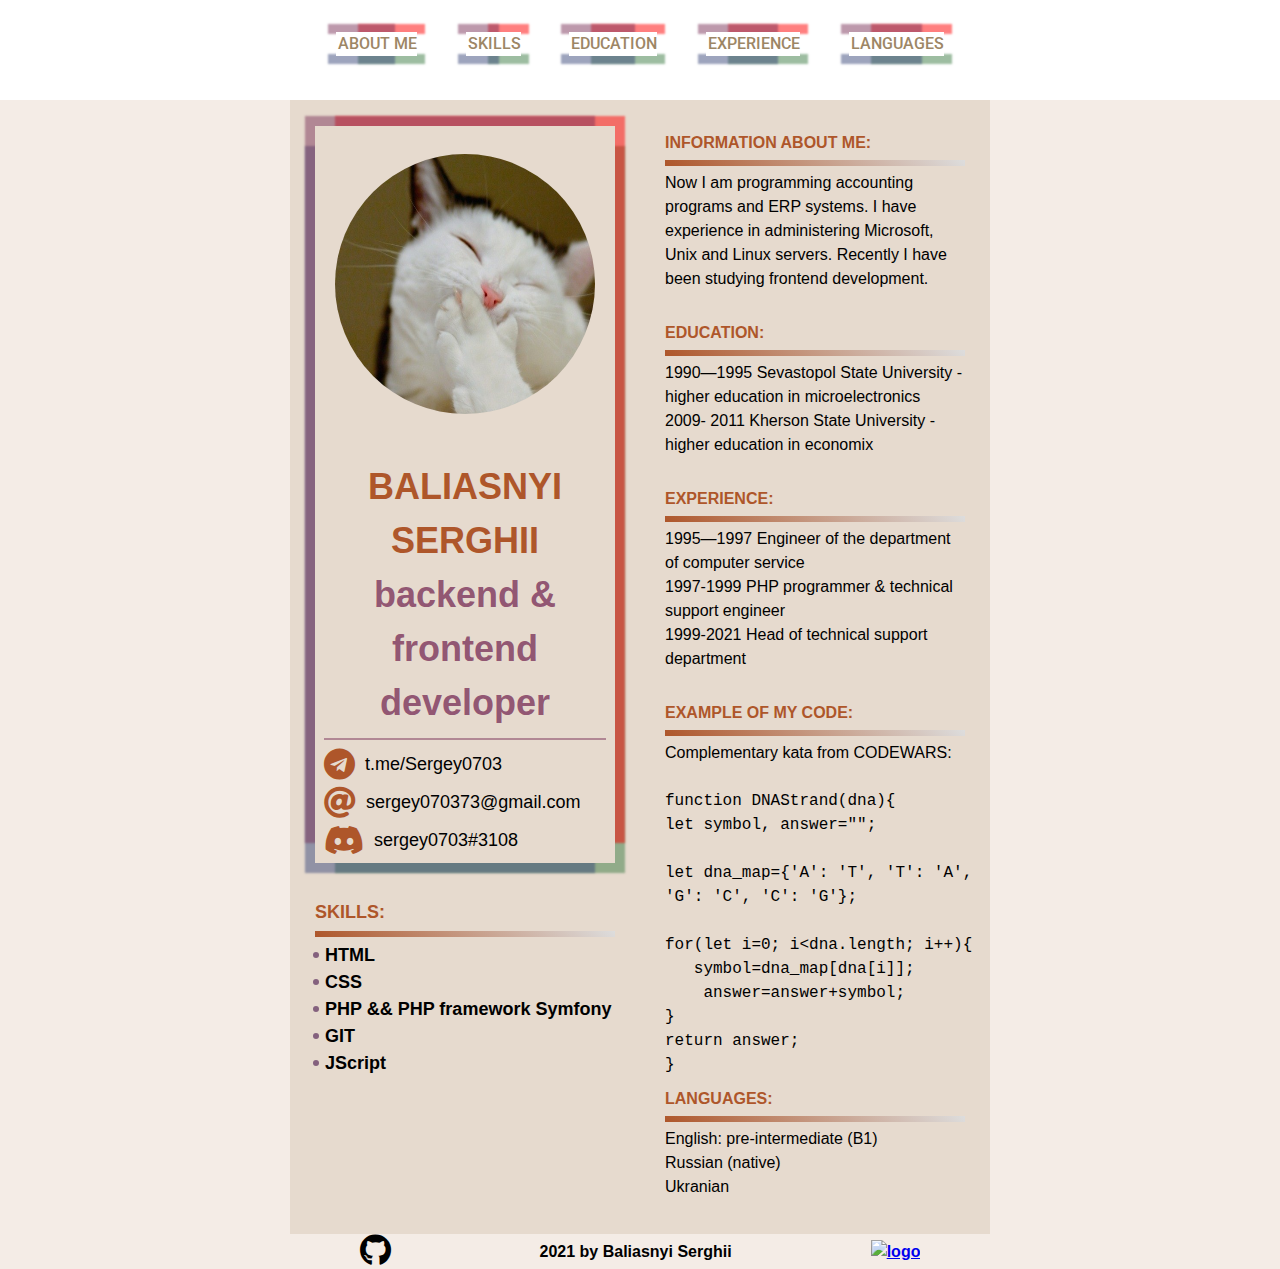
==== index.html @ 7405cde6 "fix:All3 lt8" ====
<!DOCTYPE html>
<html lang="en">
<head>
    <meta charset="UTF-8">
    <meta http-equiv="X-UA-Compatible" content="IE=edge">
    <meta name="viewport" content="width=device-width, initial-scale=1.0">
    <title>CV</title>
    <link href="https://use.fontawesome.com/releases/v5.0.13/css/all.css" rel="stylesheet">
    <link href="https://fonts.googleapis.com/css2?family=Roboto:wght@100;300;500;700&display=swap" rel="stylesheet">
    <link rel="stylesheet" href="style.css">
    <link rel="icon" href="favicon.svg">
    <link rel="stylesheet" href="//cdnjs.cloudflare.com/ajax/libs/highlight.js/9.15.9/styles/default.min.css">
    <script src="//cdnjs.cloudflare.com/ajax/libs/highlight.js/9.15.9/highlight.min.js"></script>
    <script>hljs.initHighlightingOnLoad();</script>
</head>
<body>
  
<header class="header">
<nav class="navigation">
    <ul class="header-list">
        <li class="item-list">
            <a href="#Info">About me</a>
       </li>
        <li class="item-list">
             <a href="#Skills">Skills</a>
        </li>
        <li class="item-list">
            <a href="#Education">Education</a>
        </li>

        <li class="item-list">
            <a href="#Experience">Experience</a>
        </li>
        
        <li class="item-list">
            <a href="#Languages">Languages</a>
        </li>
    </ul>
</nav>

</header>

<main class="main-class">


<section class="left-side">
    <div class="short_info">
    <div  class="title">
        <img src="cat.jpg" class="ava" alt="my photo">
     </div>
     <div class="mycontacts"  >
      <H1 class="fio">  BALIASNYI SERGHII 
      <span class="prof">backend & frontend developer</span></H1> 
     <div class="underline"></div>
    <ul class="ul_contacts">
        <li><a href=https://t.me/sergey0703><div><i class="fab fa-telegram"></i></div><div> t.me/Sergey0703 </div></a></li>
        <li><a href="mailto:sergey070373@gmai.com" class="email__link"> <div><i class="fas fa-at"></i></div><div> sergey070373@gmail.com</div></a></li>
        <li><a><div><i class="fab fa-discord"></i></div><div> sergey0703#3108</div></a></li>

    </ul>
     </div>
    </div>
<div class="shortref" id="Skills">    
   

    <h4><span class="gradient"> SKILLS: </span></h4>
        <hr class="hr-horizontal-gradient">
       
    <ul class="ul_skills">
        <li>HTML</li>
        <li>CSS</li>
        <li>PHP && PHP framework Symfony</li>
        <li>GIT</li>
        <li>JScript</li>
    </ul>
    
    

</div>
</section>

<section class="right-side">
   
   <div class="info" id="Info">

    <h4 ><span class="gradient">Information about me:</span></h4>
    <hr class="hr-horizontal-gradient">
    Now I am programming accounting programs and ERP systems.
    I have experience in administering Microsoft, Unix and Linux servers.
    Recently I have been studying frontend development.
   </div>

   <div class="education" id="Education"> 
    <h4><span class="gradient">Education:</span></h4>
    <hr class="hr-horizontal-gradient">
    <ul>
    <li>1990—1995 Sevastopol State University - higher education in microelectronics</li>
    <li>2009- 2011 Kherson State University -higher education in economix</li>
    </ul>
   </div>

   <div class="experience" id="Experience"> 
    <h4><span class="gradient">Experience:</span></h4>
    <hr class="hr-horizontal-gradient">
    <ul>
    <li>1995—1997 Engineer of the department of computer service</li>
    <li>1997-1999 PHP programmer & technical support engineer</li>
    <li>1999-2021 Head of technical support department </li>
    </ul>
   </div>

    <div class="example"> 
    <h4><span class="gradient"> Example of My Code:</span></h4>
    <hr class="hr-horizontal-gradient">
    Complementary kata from CODEWARS: 
    <pre><code>
function DNAStrand(dna){
let symbol, answer="";

let dna_map={'A': 'T', 'T': 'A',
'G': 'C', 'C': 'G'};

for(let i=0; i&lt;dna.length; i++){
   symbol=dna_map[dna[i]];
    answer=answer+symbol;
}
return answer;
}
</code></pre>
   </div>



   <div class="languages" id="Languages">
    <h4><span class="gradient">Languages:</span></h4>
    <hr class="hr-horizontal-gradient">
    <ul>
    <li>English: pre-intermediate (B1) </li>
    <li>Russian  (native)</li>
    <li>Ukranian</li>
    </ul>
   </div>
</section>

<footer class="foot">
    <div><a href="https://github.com/Sergey0703"><i class="fab fa-github"></i> </a></div> 
    <div>2021 by Baliasnyi Serghii</div>
    <div><a href="https://rs.school/js/"><img src="https://rs.school/images/rs_school_js.svg" alt="logo" width=50></a> </div>
    
</footer> 
</main>

  
</body>
</html>
---- style.css ----
* {
    margin: 0 auto;
    padding: 0;
    box-sizing: border-box;
    border: 0;
}
html{
    scroll-behavior: smooth; 
}

body{
   /* max-width: 1440px; */
    background-color: #f4ece6;
    color: #000;
    font-family: Arial, sans-serif;
    font-size: 16px;
    line-height: 1.5;
  /*  background-color: #ffe4b6; */
  /* #ffe073 */
}



ol, ul {
	list-style: none;
}

.fas, .fab{ 
font-size: 2rem;
color: #AE562A;
padding-right: 10px;
}

.gradient {
	/*color: transparent;    
	-webkit-background-clip: text;
	background-clip: text;
	background-image: linear-gradient(90deg, red, orange, fuchsia); */
    font-size: 1em;
    text-transform: uppercase; 
    color:#AE562A;
}

.header{
    background-color: #fff;
}

.header-list{
    display: flex;
    flex: 1;
    flex-wrap: wrap;
    max-width: 720px; 
    align-items: bottom;
    justify-content: space-between;
    align-content: space-between;
    font-family: Roboto;
    padding: 2em 2em ;
}

.item-list{
  padding-left: 2px;
  font-size: 1em;
  box-shadow:
  -15px -15px 2px -7px rgba(123,51,90,.5),
  -15px 15px 2px -7px rgba(60,74,123,.5),
  15px -15px 2px -7px rgba(255,0,0,.5),
  15px 15px 2px -7px rgba(60,123,68,.5);
    
  }
  
  .item-list a{
      text-decoration: none;
      color: #9D8665;
     /* color: #AE562A; */
      font-family: Roboto;
      font-weight: 500;
      text-transform: uppercase; 
  }
  .item-list a:hover {
     
      color: #AE562A;
    }
  
    .item-list a:active {
      
      color: #AE562A;
    }


    .main-class{
        max-width: 700px; 
        display: flex;
        flex-wrap: wrap;
        margin: 0 auto;
        padding: 3em 0;
        background-color: #e6dace;
      /*  box-shadow: 0 14px 28px rgba(0,0,0,0.25), 0 10px 10px rgba(0,0,0,0.22);*/
      /*box-shadow: 0 14px 28px rgba(0,0,0,0.25), 0 10px 10px rgba(0,0,0,0.22); */
      animation: mymove 10s infinite;
    }

    @keyframes mymove {
        50% {box-shadow: 0 14px 28px rgba(0,0,0,0.25), 0 10px 10px rgba(0,0,0,0.22);}
      }

    
.short_info{
    /*box-shadow: 0 0 40px rgba(0, 0, 0, .2) inset;*/
   /* box-shadow: 0 14px 28px rgba(0,0,0,0.25), 0 10px 10px rgba(0,0,0,0.22); */
   text-align: left;
  /* animation: mymove2 10s infinite;*/
   box-shadow:
-15px -15px 2px -5px rgba(123,51,90,.5),
-15px 15px 2px -5px rgba(60,74,123,.5),
15px -15px 2px -5px rgba(255,0,0,.5),
15px 15px 2px -5px rgba(60,123,68,.5);


}


.left-side{
    background-color: #e6dace;
    width: 320px;
    padding: 10px 10px 0 10px;
    font-size: 18px;
}  

.title{
    padding: 1em 0;
}

.ava{
    width: 280px;
    height: 280px; /* Ширина и высота */
    border-radius: 50%; /* Превращаем в круг */
    display: block; 
    margin: 0 auto;
    padding: 10px 10px;
}
.mycontacts{
    padding: 1em 0.5em 0 0.5em; 
}

     
     
.underline{
    width: 100%;
    height: .1rem;
    margin-top: 0.5rem;
    margin-bottom: 0.5rem;
    background-color: rgba(123,51,90,.5);
    
}
.fio{
    text-align: center;
     /* font-family: Roboto; */
    font-weight: 800; 
    color:#AE562A;
}

.ul_contacts{
    margin: 0px 0px;
    padding: 0;
}
 

.ul_contacts li {
  line-height: 1.8; /* Межстрочное расстояние */
}

.ul_contacts li div{
  margin: 0px;
}

.ul_contacts li a{
   /* margin: 0px; */
   display: flex; 
   flex-direction: row;
   justify-content: flex-start; 
   margin: 0px 0px;
   text-decoration: none;
   color:black;
    
  }
.ul_contacts li a:hover {
     
    color: #AE562A;
  }
.shortref{
    margin: 2em 0 0 0; 
    color:black;
    font-weight: 700;
}
  


.hr-horizontal-gradient {
	margin: 5px 0;
	padding: 0;
	height: 6px;
	border: none;
    background: linear-gradient(45deg, #AE562A , #ddd);
}

/*
  .item{
      font-size: 1em;
      font-weight: bold;
      
  }
*/
  .ul_skills li{
      position: relative;
      padding-left: 10px;
  }
  .ul_skills li::before{
    content: "";
    position: absolute;
    left: -2px;
    top: calc(50% - 3px);
    display: block;
    height: 6px;
    width: 6px;
    background-color: #84617e;
    border-radius: 100%;
  }

.right-side{
   /* background-color: #fff; */
    max-width: 360px;
    padding: 5px 10px;
}
.hi{
    padding: 1em 0;
    font-size: 3em;
    text-align: center; 
    margin-left: auto;
    margin-right: auto;   
}

.hytext{
   /* color: #0487cc; */
    color: #D1704A;
    font-weight: bold;  
}
.prof{
    text-align: center; 
    margin-left: auto;
    margin-right: auto;  
    /*margin: 10px 0 40px 0; */
    /*color: #757575; */
    color: rgba(123,51,90,.8);
    display: block; 
}
.info{
       margin: 10px 0 30px 0; 
}

.education{
    margin: 10px 0 30px 0; 
}

.experience{
    margin: 10px 0 30px 0; 
}
.languages{
    margin: 10px 0 30px 0; 
}

.foot{
    background-color: #f4ece6;
   /* background-color: #9D8665; */
    width: 100%;
    display: flex;
    flex-direction: row;
    align-items: center;
    justify-content: space-between;
    font-size: 16px;
    font-weight: 600;
   }

.fa-github{
    color:black;

}

@media (min-width: 320px) {
    .main-class{
        max-width: 320px; 
        padding: 0;
    }
    .header-list{
        min-height: 170px;
    }   
    .right-side{
        /* background-color: #fff; */
         max-width: 320px;
     }
}

@media (min-width: 700px) {
    .main-class{
        max-width: 700px; 
        padding: 1em 0 0 0;
    }
    .header-list{
        min-height: 100px;
    }   
    .right-side{
        /* background-color: #fff; */
         max-width: 320px;
     }
}

@media (min-width: 1440px){
    .main-class{
        max-width: 700px;
        padding: 3em 0 0 0;
    }
    .header-list{
        min-height: 100px;
    } 
}
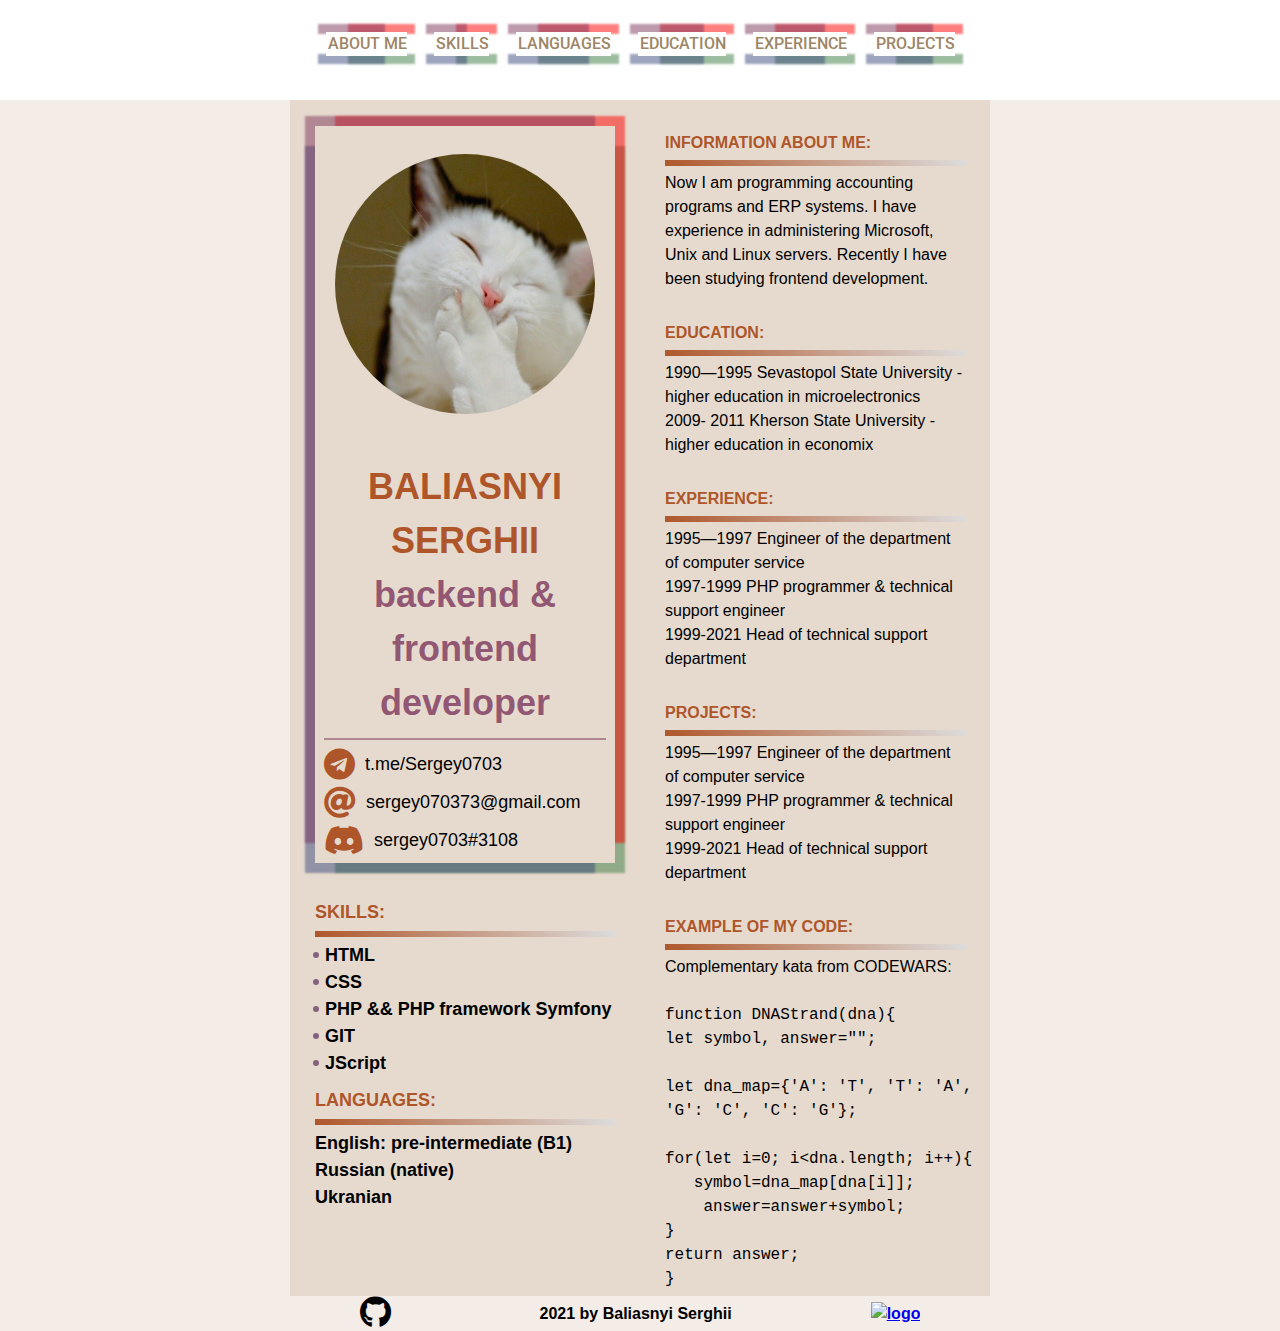
==== commit 785d10d8: "fix:All3 lt9" ====
--- a/index.html
+++ b/index.html
@@ -24,6 +24,11 @@
         <li class="item-list">
              <a href="#Skills">Skills</a>
         </li>
+
+        <li class="item-list">
+            <a href="#Languages">Languages</a>
+        </li>
+
         <li class="item-list">
             <a href="#Education">Education</a>
         </li>
@@ -33,7 +38,7 @@
         </li>
         
         <li class="item-list">
-            <a href="#Languages">Languages</a>
+            <a href="#Projects">Projects</a>
         </li>
     </ul>
 </nav>
@@ -74,7 +79,15 @@
         <li>JScript</li>
     </ul>
     
-    
+    <div class="languages" id="Languages">
+        <h4><span class="gradient">Languages:</span></h4>
+        <hr class="hr-horizontal-gradient">
+        <ul>
+        <li>English: pre-intermediate (B1) </li>
+        <li>Russian  (native)</li>
+        <li>Ukranian</li>
+        </ul>
+       </div>
 
 </div>
 </section>
@@ -109,6 +122,16 @@
     </ul>
    </div>
 
+   <div class="projects" id="Projects"> 
+    <h4><span class="gradient">Projects:</span></h4>
+    <hr class="hr-horizontal-gradient">
+    <ul>
+    <li>1995—1997 Engineer of the department of computer service</li>
+    <li>1997-1999 PHP programmer & technical support engineer</li>
+    <li>1999-2021 Head of technical support department </li>
+    </ul>
+   </div>
+
     <div class="example"> 
     <h4><span class="gradient"> Example of My Code:</span></h4>
     <hr class="hr-horizontal-gradient">
@@ -131,15 +154,7 @@
 
 
 
-   <div class="languages" id="Languages">
-    <h4><span class="gradient">Languages:</span></h4>
-    <hr class="hr-horizontal-gradient">
-    <ul>
-    <li>English: pre-intermediate (B1) </li>
-    <li>Russian  (native)</li>
-    <li>Ukranian</li>
-    </ul>
-   </div>
+   
 </section>
 
 <footer class="foot">
--- a/style.css
+++ b/style.css
@@ -264,6 +264,10 @@
 .experience{
     margin: 10px 0 30px 0; 
 }
+.projects{
+    margin: 10px 0 30px 0; 
+}
+
 .languages{
     margin: 10px 0 30px 0; 
 }
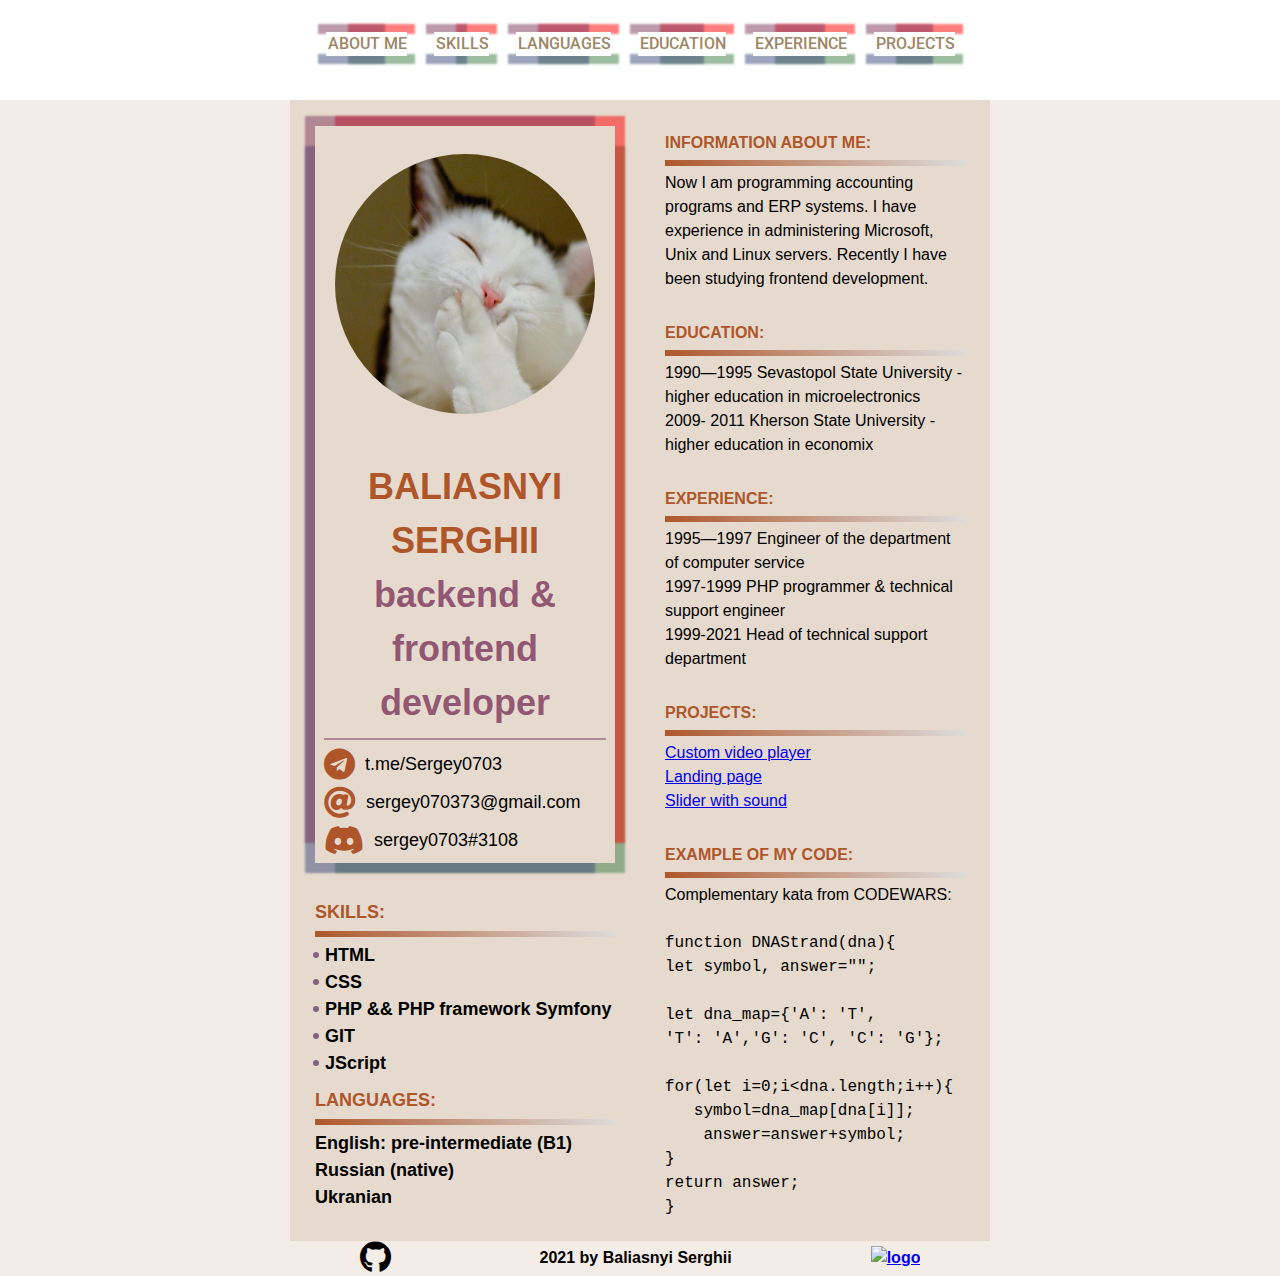
==== commit ad680412: "fix:favicon" ====
--- a/index.html
+++ b/index.html
@@ -8,7 +8,7 @@
     <link href="https://use.fontawesome.com/releases/v5.0.13/css/all.css" rel="stylesheet">
     <link href="https://fonts.googleapis.com/css2?family=Roboto:wght@100;300;500;700&display=swap" rel="stylesheet">
     <link rel="stylesheet" href="style.css">
-    <link rel="icon" href="favicon.svg">
+    <link rel="icon" href="images/favicon.png">
     <link rel="stylesheet" href="//cdnjs.cloudflare.com/ajax/libs/highlight.js/9.15.9/styles/default.min.css">
     <script src="//cdnjs.cloudflare.com/ajax/libs/highlight.js/9.15.9/highlight.min.js"></script>
     <script>hljs.initHighlightingOnLoad();</script>
@@ -51,7 +51,7 @@
 <section class="left-side">
     <div class="short_info">
     <div  class="title">
-        <img src="cat.jpg" class="ava" alt="my photo">
+        <img src="images/cat.jpg" class="ava" alt="my photo">
      </div>
      <div class="mycontacts"  >
       <H1 class="fio">  BALIASNYI SERGHII 
@@ -126,9 +126,9 @@
     <h4><span class="gradient">Projects:</span></h4>
     <hr class="hr-horizontal-gradient">
     <ul>
-    <li>1995—1997 Engineer of the department of computer service</li>
-    <li>1997-1999 PHP programmer & technical support engineer</li>
-    <li>1999-2021 Head of technical support department </li>
+    <li><a href="https://sergey0703-custom-video-player.netlify.app/" target="_blank">Custom video player</a> </li>
+    <li><a href="https://dreamy-jones-401249.netlify.app/" target="_blank">Landing page</a></li>
+    <li><a href="https://romantic-wiles-4ecf90.netlify.app/" target="_blank">Slider with sound</a> </li>
     </ul>
    </div>
 
@@ -140,10 +140,10 @@
 function DNAStrand(dna){
 let symbol, answer="";
 
-let dna_map={'A': 'T', 'T': 'A',
-'G': 'C', 'C': 'G'};
+let dna_map={'A': 'T', 
+'T': 'A','G': 'C', 'C': 'G'};
 
-for(let i=0; i&lt;dna.length; i++){
+for(let i=0;i&lt;dna.length;i++){
    symbol=dna_map[dna[i]];
     answer=answer+symbol;
 }
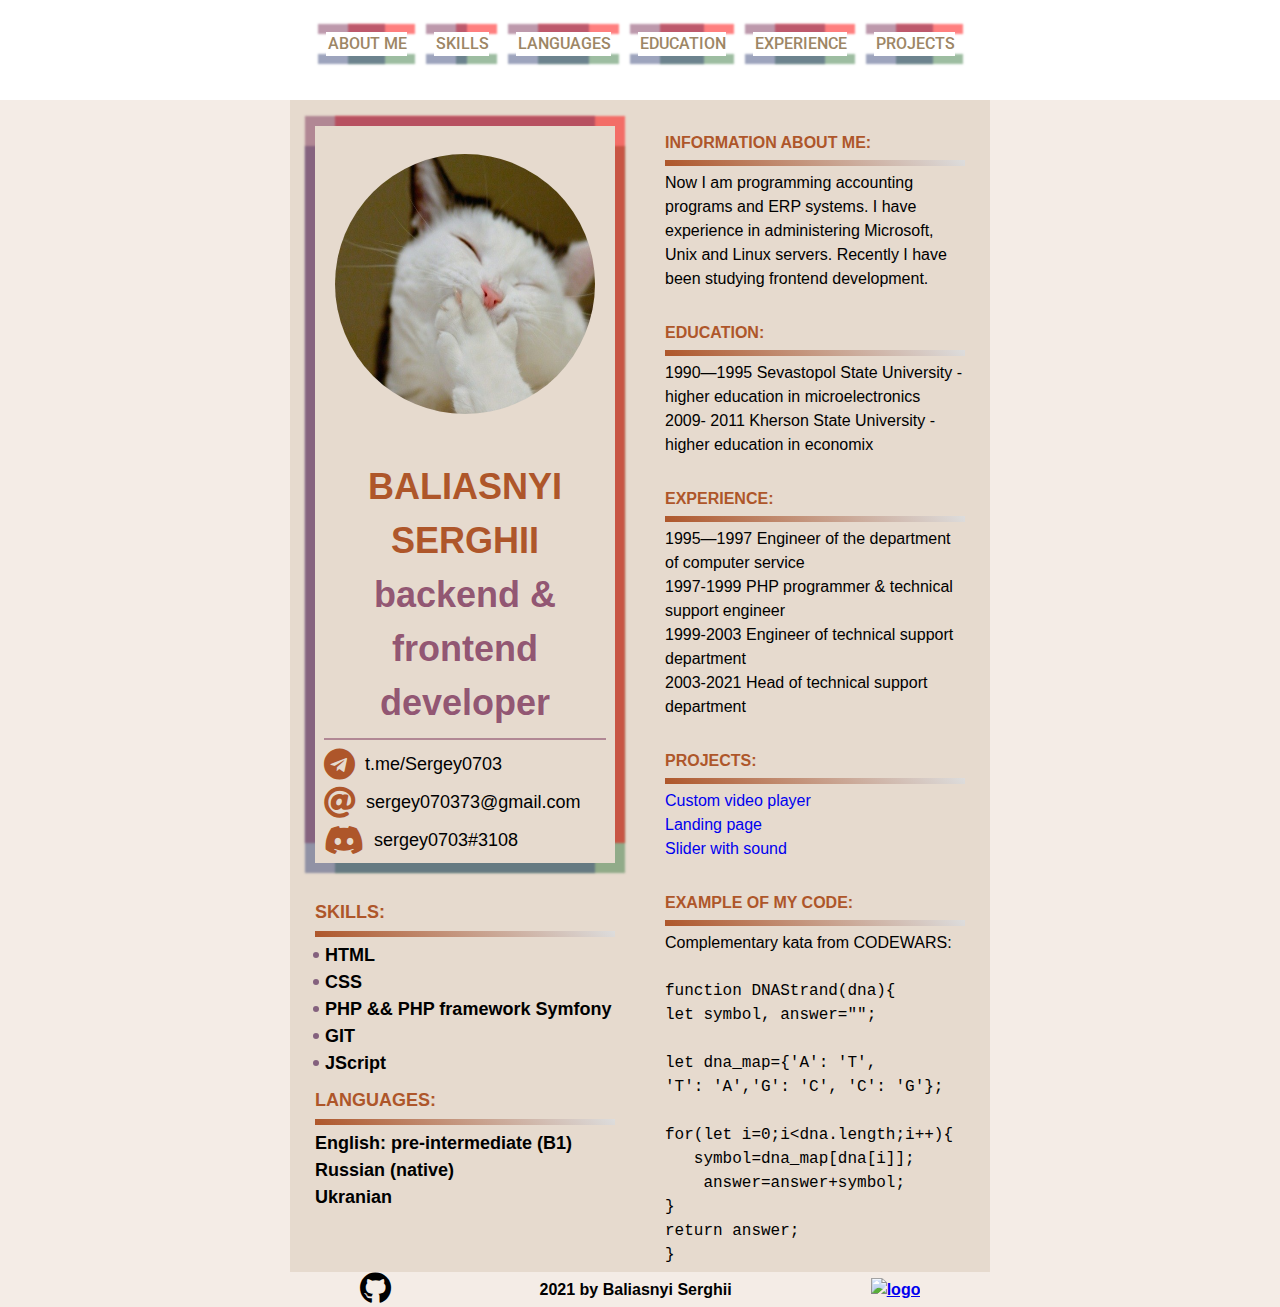
==== commit c67fc326: "fix:projects" ====
--- a/index.html
+++ b/index.html
@@ -118,7 +118,8 @@
     <ul>
     <li>1995—1997 Engineer of the department of computer service</li>
     <li>1997-1999 PHP programmer & technical support engineer</li>
-    <li>1999-2021 Head of technical support department </li>
+    <li>1999-2003 Engineer of technical support department </li>
+    <li>2003-2021 Head of technical support department </li>
     </ul>
    </div>
 
--- a/style.css
+++ b/style.css
@@ -266,7 +266,12 @@
 }
 .projects{
     margin: 10px 0 30px 0; 
-}
+  
+}
+.projects a{
+    text-decoration: none;
+}
+
 
 .languages{
     margin: 10px 0 30px 0; 
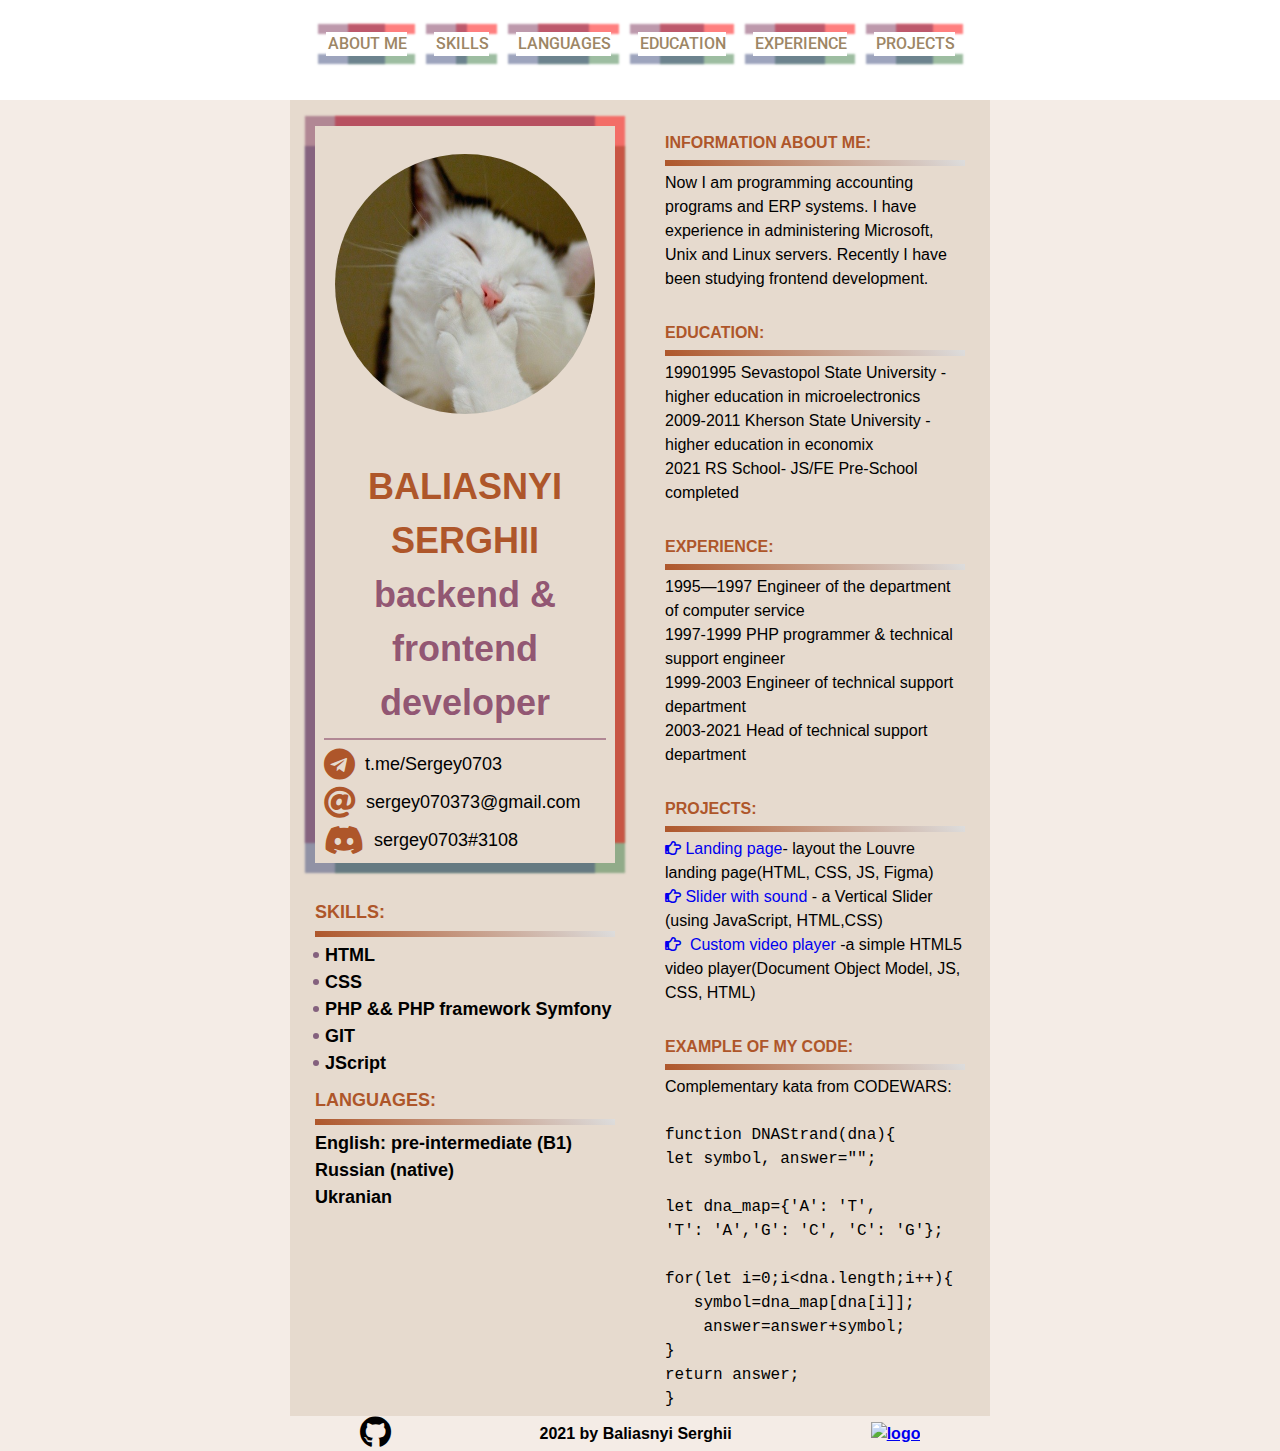
==== commit 7a33d07c: "fix:projects2" ====
--- a/index.html
+++ b/index.html
@@ -107,8 +107,9 @@
     <h4><span class="gradient">Education:</span></h4>
     <hr class="hr-horizontal-gradient">
     <ul>
-    <li>1990—1995 Sevastopol State University - higher education in microelectronics</li>
-    <li>2009- 2011 Kherson State University -higher education in economix</li>
+    <li>19901995 Sevastopol State University - higher education in microelectronics</li>
+    <li>2009-2011 Kherson State University -higher education in economix</li>
+    <li>2021 RS School- JS/FE Pre-School completed</li>
     </ul>
    </div>
 
@@ -127,10 +128,10 @@
     <h4><span class="gradient">Projects:</span></h4>
     <hr class="hr-horizontal-gradient">
     <ul>
-    <li><a href="https://sergey0703-custom-video-player.netlify.app/" target="_blank">Custom video player</a> </li>
-    <li><a href="https://dreamy-jones-401249.netlify.app/" target="_blank">Landing page</a></li>
-    <li><a href="https://romantic-wiles-4ecf90.netlify.app/" target="_blank">Slider with sound</a> </li>
-    </ul>
+    <li><a href="https://dreamy-jones-401249.netlify.app/" target="_blank"><i class="far fa-hand-point-right" ></i>&nbspLanding page</a>- layout the Louvre landing page(HTML, CSS, JS, Figma)</li>
+    <li><a href="https://romantic-wiles-4ecf90.netlify.app/" target="_blank"><i class="far fa-hand-point-right" ></i>&nbspSlider with sound</a> - a Vertical Slider (using JavaScript, HTML,CSS) </li>
+    <li><a href="https://sergey0703-custom-video-player.netlify.app/" target="_blank"><i class="far fa-hand-point-right" ></i>&nbsp Custom video player</a> -a simple HTML5 video player(Document Object Model, JS, CSS, HTML) </li> 
+   </ul>
    </div>
 
     <div class="example"> 
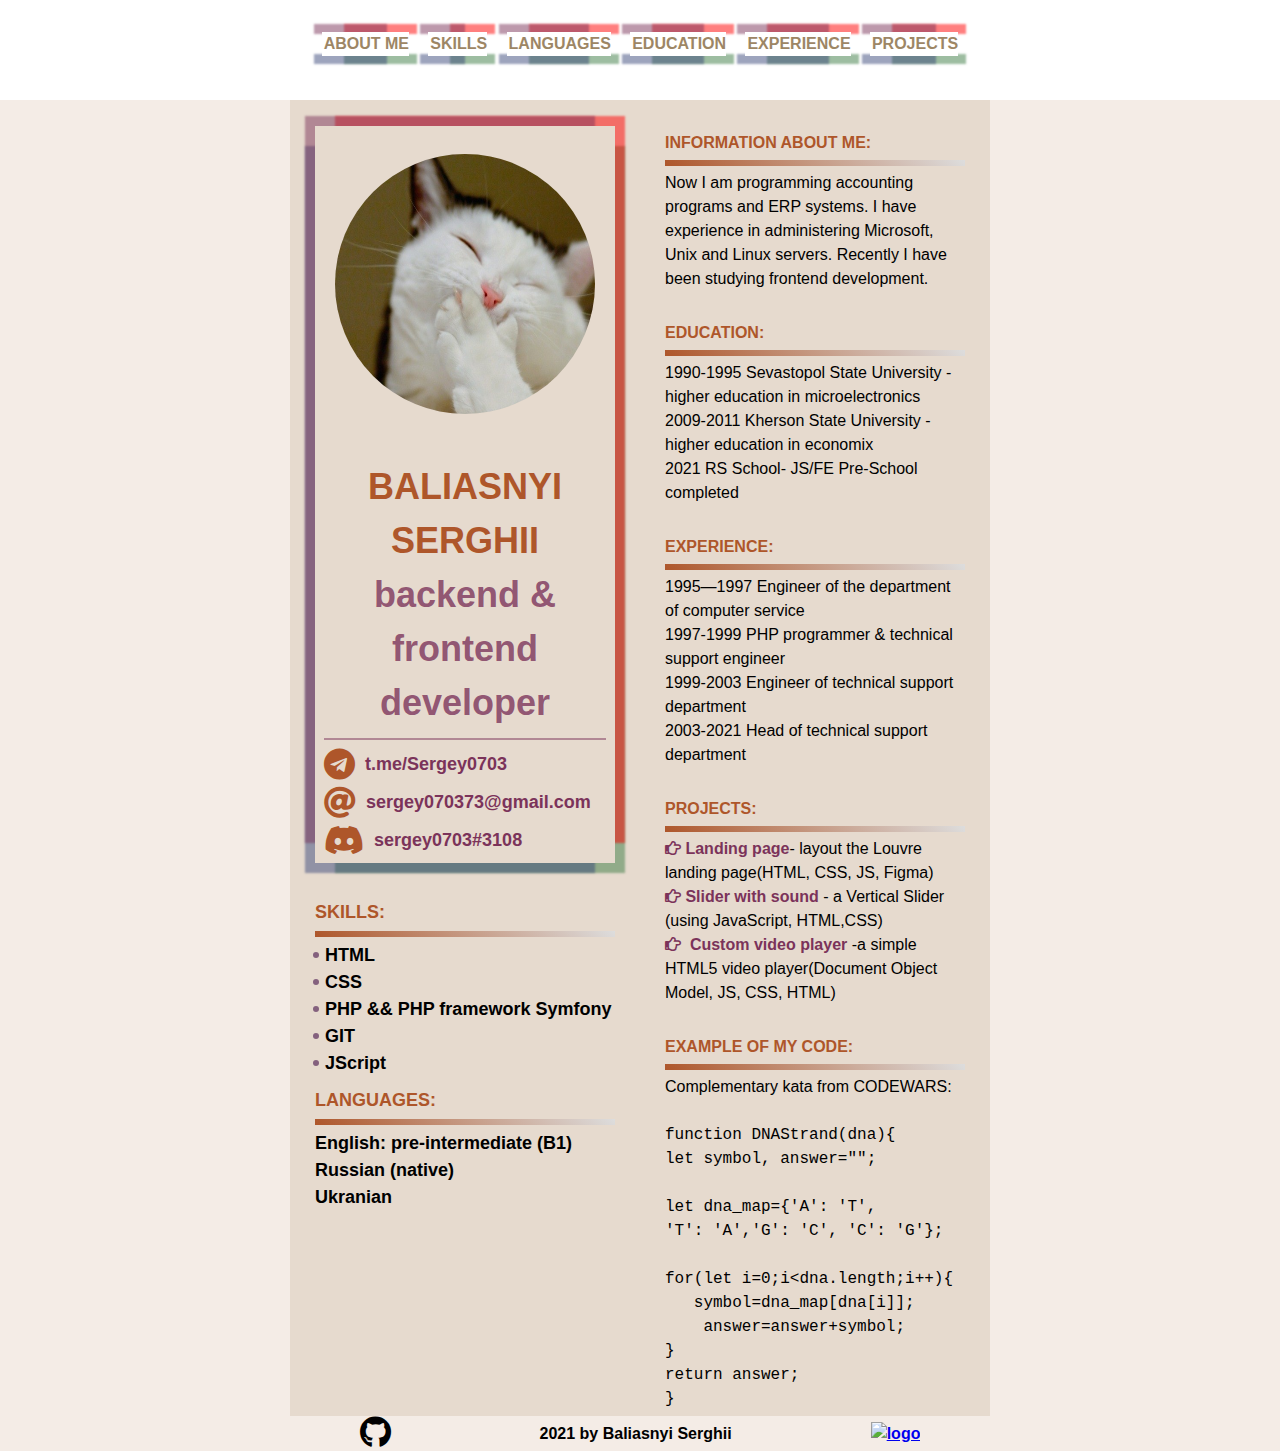
==== commit 46998191: "fix:projects4" ====
--- a/index.html
+++ b/index.html
@@ -107,7 +107,7 @@
     <h4><span class="gradient">Education:</span></h4>
     <hr class="hr-horizontal-gradient">
     <ul>
-    <li>19901995 Sevastopol State University - higher education in microelectronics</li>
+    <li>1990-1995 Sevastopol State University - higher education in microelectronics</li>
     <li>2009-2011 Kherson State University -higher education in economix</li>
     <li>2021 RS School- JS/FE Pre-School completed</li>
     </ul>
--- a/style.css
+++ b/style.css
@@ -8,18 +8,24 @@
     scroll-behavior: smooth; 
 }
 
+:root {
+    --background-color: #f4ece6;
+    --main-color: #e6dace;
+    --text-color: #000;
+    --bright-color: #AE562A;
+    --dim-color: #9D8665; 
+    --white-color: #ffffff;
+   
+  }
+
 body{
    /* max-width: 1440px; */
-    background-color: #f4ece6;
-    color: #000;
+    background-color: var(--background-color);
+    color: var(--text-color);
     font-family: Arial, sans-serif;
     font-size: 16px;
     line-height: 1.5;
-  /*  background-color: #ffe4b6; */
-  /* #ffe073 */
-}
-
-
+ }
 
 ol, ul {
 	list-style: none;
@@ -27,22 +33,19 @@
 
 .fas, .fab{ 
 font-size: 2rem;
-color: #AE562A;
+color: var(--bright-color);
 padding-right: 10px;
 }
 
 .gradient {
-	/*color: transparent;    
-	-webkit-background-clip: text;
-	background-clip: text;
-	background-image: linear-gradient(90deg, red, orange, fuchsia); */
+	/*background-image: linear-gradient(90deg, red, orange, fuchsia); */
     font-size: 1em;
     text-transform: uppercase; 
-    color:#AE562A;
+    color: var(--bright-color);
 }
 
 .header{
-    background-color: #fff;
+    background-color: var(--white-color);
 }
 
 .header-list{
@@ -53,7 +56,6 @@
     align-items: bottom;
     justify-content: space-between;
     align-content: space-between;
-    font-family: Roboto;
     padding: 2em 2em ;
 }
 
@@ -68,54 +70,46 @@
     
   }
   
-  .item-list a{
-      text-decoration: none;
-      color: #9D8665;
+.item-list a{
+    text-decoration: none;
+    color: var(--dim-color);
      /* color: #AE562A; */
-      font-family: Roboto;
-      font-weight: 500;
-      text-transform: uppercase; 
-  }
-  .item-list a:hover {
-     
-      color: #AE562A;
-    }
+    font-weight: 600;
+    text-transform: uppercase; 
+}
+.item-list a:hover {
+    color: var(--bright-color);
+}
   
-    .item-list a:active {
-      
-      color: #AE562A;
-    }
-
-
-    .main-class{
-        max-width: 700px; 
-        display: flex;
-        flex-wrap: wrap;
-        margin: 0 auto;
-        padding: 3em 0;
-        background-color: #e6dace;
+.item-list a:active {
+   color: var(--bright-color);
+}
+
+.main-class{
+    max-width: 700px; 
+    display: flex;
+    flex-wrap: wrap;
+    margin: 0 auto;
+    padding: 3em 0;
+    background-color: var(--main-color);
       /*  box-shadow: 0 14px 28px rgba(0,0,0,0.25), 0 10px 10px rgba(0,0,0,0.22);*/
       /*box-shadow: 0 14px 28px rgba(0,0,0,0.25), 0 10px 10px rgba(0,0,0,0.22); */
-      animation: mymove 10s infinite;
+     animation: mymove 10s infinite;
     }
 
-    @keyframes mymove {
-        50% {box-shadow: 0 14px 28px rgba(0,0,0,0.25), 0 10px 10px rgba(0,0,0,0.22);}
-      }
+ @keyframes mymove {
+   50% {box-shadow: 0 14px 28px rgba(0,0,0,0.25), 0 10px 10px rgba(0,0,0,0.22);}
+  }
 
     
 .short_info{
-    /*box-shadow: 0 0 40px rgba(0, 0, 0, .2) inset;*/
-   /* box-shadow: 0 14px 28px rgba(0,0,0,0.25), 0 10px 10px rgba(0,0,0,0.22); */
-   text-align: left;
+text-align: left;
   /* animation: mymove2 10s infinite;*/
-   box-shadow:
+box-shadow:
 -15px -15px 2px -5px rgba(123,51,90,.5),
 -15px 15px 2px -5px rgba(60,74,123,.5),
 15px -15px 2px -5px rgba(255,0,0,.5),
 15px 15px 2px -5px rgba(60,123,68,.5);
-
-
 }
 
 
@@ -141,8 +135,7 @@
 .mycontacts{
     padding: 1em 0.5em 0 0.5em; 
 }
-
-     
+    
      
 .underline{
     width: 100%;
@@ -154,8 +147,7 @@
 }
 .fio{
     text-align: center;
-     /* font-family: Roboto; */
-    font-weight: 800; 
+    font-weight: 600; 
     color:#AE562A;
 }
 
@@ -180,12 +172,13 @@
    justify-content: flex-start; 
    margin: 0px 0px;
    text-decoration: none;
-   color:black;
-    
-  }
+   color: rgba(123,51,90,1);
+   font-weight: 600;
+    
+  }
+
 .ul_contacts li a:hover {
-     
-    color: #AE562A;
+      color: #AE562A;
   }
 .shortref{
     margin: 2em 0 0 0; 
@@ -193,8 +186,6 @@
     font-weight: 700;
 }
   
-
-
 .hr-horizontal-gradient {
 	margin: 5px 0;
 	padding: 0;
@@ -203,18 +194,11 @@
     background: linear-gradient(45deg, #AE562A , #ddd);
 }
 
-/*
-  .item{
-      font-size: 1em;
-      font-weight: bold;
-      
-  }
-*/
-  .ul_skills li{
-      position: relative;
-      padding-left: 10px;
-  }
-  .ul_skills li::before{
+.ul_skills li{
+    position: relative;
+    padding-left: 10px;
+}
+.ul_skills li::before{
     content: "";
     position: absolute;
     left: -2px;
@@ -253,8 +237,9 @@
     color: rgba(123,51,90,.8);
     display: block; 
 }
+
 .info{
-       margin: 10px 0 30px 0; 
+    margin: 10px 0 30px 0; 
 }
 
 .education{
@@ -266,12 +251,17 @@
 }
 .projects{
     margin: 10px 0 30px 0; 
-  
-}
+ }
+
 .projects a{
     text-decoration: none;
-}
-
+    color: rgba(123,51,90,1);
+    font-weight: 600;
+}
+
+.projects a:hover {
+    color: #AE562A;
+  }
 
 .languages{
     margin: 10px 0 30px 0; 
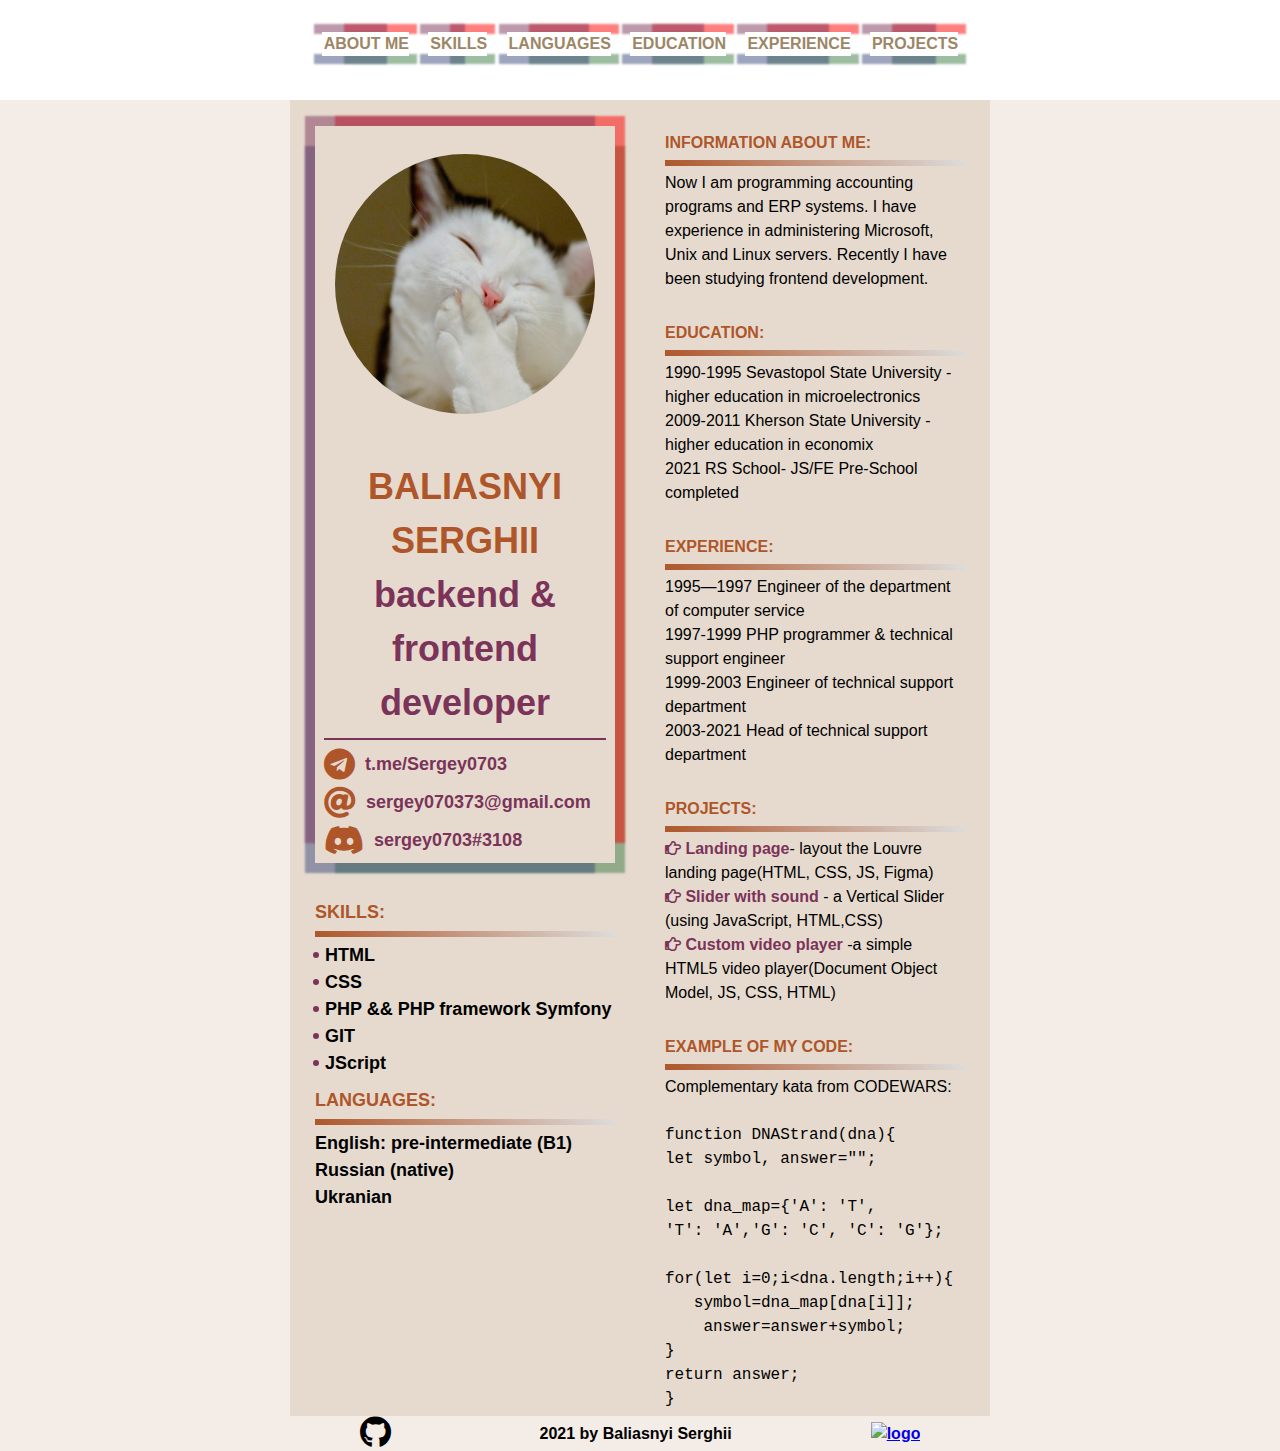
==== commit 96ae1098: "fix:All ok" ====
--- a/index.html
+++ b/index.html
@@ -128,9 +128,9 @@
     <h4><span class="gradient">Projects:</span></h4>
     <hr class="hr-horizontal-gradient">
     <ul>
-    <li><a href="https://dreamy-jones-401249.netlify.app/" target="_blank"><i class="far fa-hand-point-right" ></i>&nbspLanding page</a>- layout the Louvre landing page(HTML, CSS, JS, Figma)</li>
-    <li><a href="https://romantic-wiles-4ecf90.netlify.app/" target="_blank"><i class="far fa-hand-point-right" ></i>&nbspSlider with sound</a> - a Vertical Slider (using JavaScript, HTML,CSS) </li>
-    <li><a href="https://sergey0703-custom-video-player.netlify.app/" target="_blank"><i class="far fa-hand-point-right" ></i>&nbsp Custom video player</a> -a simple HTML5 video player(Document Object Model, JS, CSS, HTML) </li> 
+    <li><a href="https://dreamy-jones-401249.netlify.app/" target="_blank"><i class="far fa-hand-point-right" ></i>&nbsp;Landing page</a>- layout the Louvre landing page(HTML, CSS, JS, Figma)</li>
+    <li><a href="https://romantic-wiles-4ecf90.netlify.app/" target="_blank"><i class="far fa-hand-point-right" ></i>&nbsp;Slider with sound</a> - a Vertical Slider (using JavaScript, HTML,CSS) </li>
+    <li><a href="https://sergey0703-custom-video-player.netlify.app/" target="_blank"><i class="far fa-hand-point-right" ></i>&nbsp;Custom video player</a> -a simple HTML5 video player(Document Object Model, JS, CSS, HTML) </li> 
    </ul>
    </div>
 
--- a/style.css
+++ b/style.css
@@ -15,6 +15,7 @@
     --bright-color: #AE562A;
     --dim-color: #9D8665; 
     --white-color: #ffffff;
+    --add-color: rgba(123,51,90,1)
    
   }
 
@@ -114,7 +115,7 @@
 
 
 .left-side{
-    background-color: #e6dace;
+    background-color: var(--main-color);
     width: 320px;
     padding: 10px 10px 0 10px;
     font-size: 18px;
@@ -142,13 +143,13 @@
     height: .1rem;
     margin-top: 0.5rem;
     margin-bottom: 0.5rem;
-    background-color: rgba(123,51,90,.5);
+    background-color: var(--add-color);
     
 }
 .fio{
     text-align: center;
     font-weight: 600; 
-    color:#AE562A;
+    color: var(--bright-color);
 }
 
 .ul_contacts{
@@ -172,13 +173,13 @@
    justify-content: flex-start; 
    margin: 0px 0px;
    text-decoration: none;
-   color: rgba(123,51,90,1);
+   color: var(--add-color);
    font-weight: 600;
     
   }
 
 .ul_contacts li a:hover {
-      color: #AE562A;
+      color: var(--bright-color);
   }
 .shortref{
     margin: 2em 0 0 0; 
@@ -191,7 +192,7 @@
 	padding: 0;
 	height: 6px;
 	border: none;
-    background: linear-gradient(45deg, #AE562A , #ddd);
+    background: linear-gradient(45deg, var(--bright-color) , #ddd);
 }
 
 .ul_skills li{
@@ -206,7 +207,7 @@
     display: block;
     height: 6px;
     width: 6px;
-    background-color: #84617e;
+    background-color: var(--add-color);
     border-radius: 100%;
   }
 
@@ -225,7 +226,7 @@
 
 .hytext{
    /* color: #0487cc; */
-    color: #D1704A;
+    color: var(--bright-color);
     font-weight: bold;  
 }
 .prof{
@@ -234,7 +235,7 @@
     margin-right: auto;  
     /*margin: 10px 0 40px 0; */
     /*color: #757575; */
-    color: rgba(123,51,90,.8);
+    color: var(--add-color);
     display: block; 
 }
 
@@ -255,12 +256,12 @@
 
 .projects a{
     text-decoration: none;
-    color: rgba(123,51,90,1);
+    color: var(--add-color);
     font-weight: 600;
 }
 
 .projects a:hover {
-    color: #AE562A;
+    color: var(--bright-color);
   }
 
 .languages{
@@ -268,7 +269,7 @@
 }
 
 .foot{
-    background-color: #f4ece6;
+    background-color: var(--background-color);
    /* background-color: #9D8665; */
     width: 100%;
     display: flex;
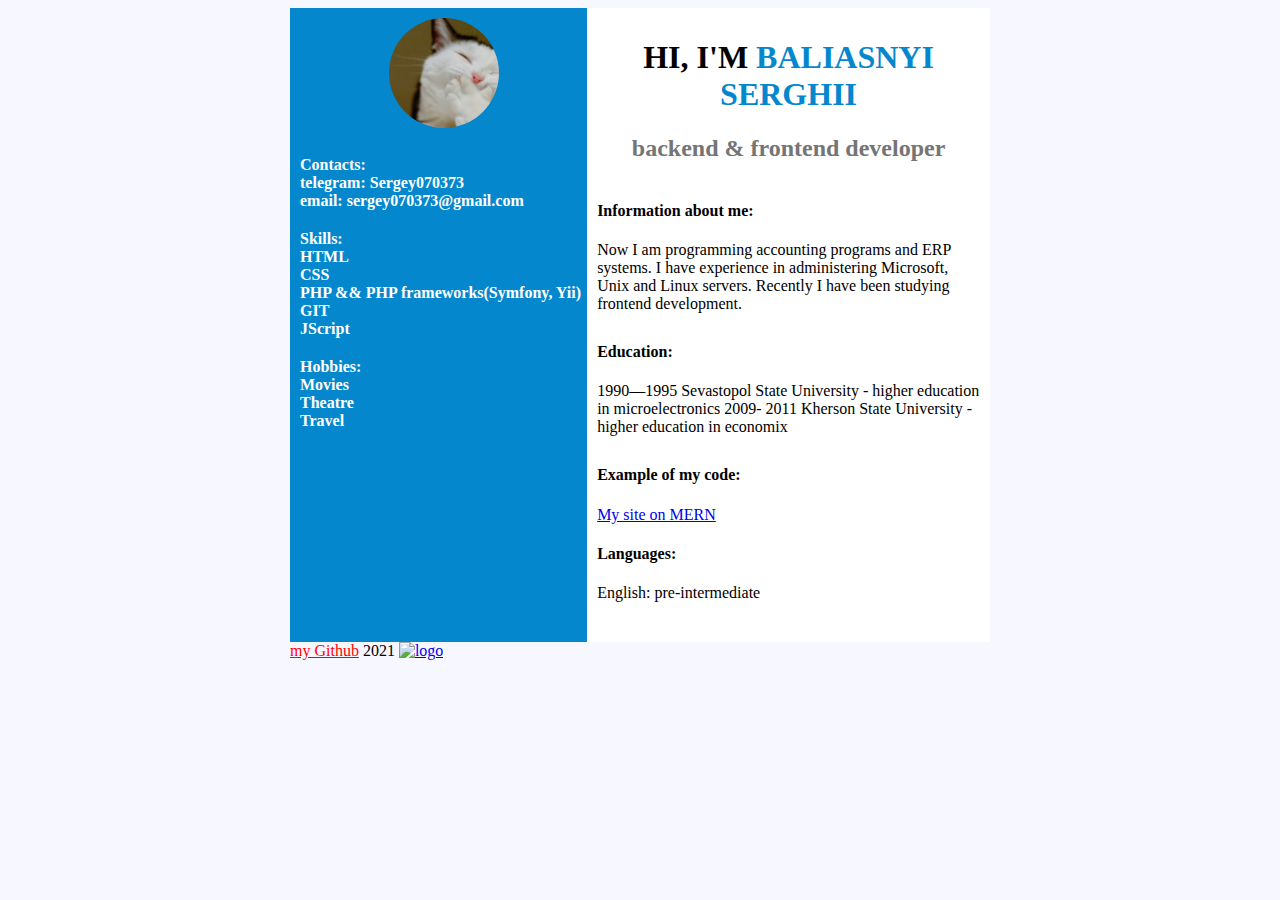
==== commit 2b016f0b: "Merge 7b77e71deed7f7f36db7bc38190b2c1866a3fcab into fc653bfb8ebadb1857686f1a5ff7c9cde26da768" ====
--- a/index.html
+++ b/index.html
@@ -4,169 +4,87 @@
     <meta charset="UTF-8">
     <meta http-equiv="X-UA-Compatible" content="IE=edge">
     <meta name="viewport" content="width=device-width, initial-scale=1.0">
-    <title>CV</title>
-    <link href="https://use.fontawesome.com/releases/v5.0.13/css/all.css" rel="stylesheet">
-    <link href="https://fonts.googleapis.com/css2?family=Roboto:wght@100;300;500;700&display=swap" rel="stylesheet">
+    <title>Profile of Baliasnyi Serghii</title>
     <link rel="stylesheet" href="style.css">
-    <link rel="icon" href="images/favicon.png">
-    <link rel="stylesheet" href="//cdnjs.cloudflare.com/ajax/libs/highlight.js/9.15.9/styles/default.min.css">
-    <script src="//cdnjs.cloudflare.com/ajax/libs/highlight.js/9.15.9/highlight.min.js"></script>
-    <script>hljs.initHighlightingOnLoad();</script>
 </head>
 <body>
-  
-<header class="header">
-<nav class="navigation">
-    <ul class="header-list">
-        <li class="item-list">
-            <a href="#Info">About me</a>
-       </li>
-        <li class="item-list">
-             <a href="#Skills">Skills</a>
-        </li>
 
-        <li class="item-list">
-            <a href="#Languages">Languages</a>
-        </li>
+    <main class="main-class">
+<section class="section-prof">
 
-        <li class="item-list">
-            <a href="#Education">Education</a>
-        </li>
-
-        <li class="item-list">
-            <a href="#Experience">Experience</a>
-        </li>
-        
-        <li class="item-list">
-            <a href="#Projects">Projects</a>
-        </li>
-    </ul>
-</nav>
-
-</header>
-
-<main class="main-class">
-
-
-<section class="left-side">
-    <div class="short_info">
-    <div  class="title">
-        <img src="images/cat.jpg" class="ava" alt="my photo">
-     </div>
-     <div class="mycontacts"  >
-      <H1 class="fio">  BALIASNYI SERGHII 
-      <span class="prof">backend & frontend developer</span></H1> 
-     <div class="underline"></div>
-    <ul class="ul_contacts">
-        <li><a href=https://t.me/sergey0703><div><i class="fab fa-telegram"></i></div><div> t.me/Sergey0703 </div></a></li>
-        <li><a href="mailto:sergey070373@gmai.com" class="email__link"> <div><i class="fas fa-at"></i></div><div> sergey070373@gmail.com</div></a></li>
-        <li><a><div><i class="fab fa-discord"></i></div><div> sergey0703#3108</div></a></li>
+<div class="left-side">
+    <div class="round">
+    </div>
+<div class="shortref">    
+<ul>
+    <li class="item">Contacts:
+    <ul>
+        <li>telegram: Sergey070373 </li>
+        <li>email: sergey070373@gmail.com</li>
 
     </ul>
-     </div>
-    </div>
-<div class="shortref" id="Skills">    
-   
-
-    <h4><span class="gradient"> SKILLS: </span></h4>
-        <hr class="hr-horizontal-gradient">
-       
-    <ul class="ul_skills">
+    </li>
+    <li class="item">Skills:
+    <ul>
         <li>HTML</li>
         <li>CSS</li>
-        <li>PHP && PHP framework Symfony</li>
+        <li>PHP && PHP frameworks(Symfony, Yii)</li>
         <li>GIT</li>
         <li>JScript</li>
     </ul>
-    
-    <div class="languages" id="Languages">
-        <h4><span class="gradient">Languages:</span></h4>
-        <hr class="hr-horizontal-gradient">
-        <ul>
-        <li>English: pre-intermediate (B1) </li>
-        <li>Russian  (native)</li>
-        <li>Ukranian</li>
-        </ul>
-       </div>
+    </li>
+    <li class="item">Hobbies:
+    <ul>
+         <li>Movies</li>
+         <li>Theatre</li>
+         <li>Travel</li>
 
+
+    </ul>
+    </li>
+</ul>
 </div>
-</section>
+</div>
 
-<section class="right-side">
+<div class="right-side">
+   <h1 class="hi">HI, I'M <span class="hytext"> BALIASNYI SERGHII </span></h1>
    
-   <div class="info" id="Info">
+   <h2 class="prof">backend & frontend developer</h2> 
 
-    <h4 ><span class="gradient">Information about me:</span></h4>
-    <hr class="hr-horizontal-gradient">
+   <div class="info">
+
+    <h4>Information about me:</h4>
     Now I am programming accounting programs and ERP systems.
     I have experience in administering Microsoft, Unix and Linux servers.
     Recently I have been studying frontend development.
    </div>
 
-   <div class="education" id="Education"> 
-    <h4><span class="gradient">Education:</span></h4>
-    <hr class="hr-horizontal-gradient">
-    <ul>
-    <li>1990-1995 Sevastopol State University - higher education in microelectronics</li>
-    <li>2009-2011 Kherson State University -higher education in economix</li>
-    <li>2021 RS School- JS/FE Pre-School completed</li>
-    </ul>
+   <div class="education"> 
+    <h4>Education:</h4>
+    1990—1995 Sevastopol State University - higher education in microelectronics
+    2009- 2011 Kherson State University -higher education in economix
+   
+   </div>
+   <div class="example-code">
+   <h4>Example of my code:</h4>
+   <a href=https:evocab.vercel.app >My site on MERN</a>
    </div>
 
-   <div class="experience" id="Experience"> 
-    <h4><span class="gradient">Experience:</span></h4>
-    <hr class="hr-horizontal-gradient">
-    <ul>
-    <li>1995—1997 Engineer of the department of computer service</li>
-    <li>1997-1999 PHP programmer & technical support engineer</li>
-    <li>1999-2003 Engineer of technical support department </li>
-    <li>2003-2021 Head of technical support department </li>
-    </ul>
+   <div class="languages">
+    <h4>Languages:</h4>
+    English: pre-intermediate
    </div>
 
-   <div class="projects" id="Projects"> 
-    <h4><span class="gradient">Projects:</span></h4>
-    <hr class="hr-horizontal-gradient">
-    <ul>
-    <li><a href="https://dreamy-jones-401249.netlify.app/" target="_blank"><i class="far fa-hand-point-right" ></i>&nbsp;Landing page</a>- layout the Louvre landing page(HTML, CSS, JS, Figma)</li>
-    <li><a href="https://romantic-wiles-4ecf90.netlify.app/" target="_blank"><i class="far fa-hand-point-right" ></i>&nbsp;Slider with sound</a> - a Vertical Slider (using JavaScript, HTML,CSS) </li>
-    <li><a href="https://sergey0703-custom-video-player.netlify.app/" target="_blank"><i class="far fa-hand-point-right" ></i>&nbsp;Custom video player</a> -a simple HTML5 video player(Document Object Model, JS, CSS, HTML) </li> 
-   </ul>
-   </div>
-
-    <div class="example"> 
-    <h4><span class="gradient"> Example of My Code:</span></h4>
-    <hr class="hr-horizontal-gradient">
-    Complementary kata from CODEWARS: 
-    <pre><code>
-function DNAStrand(dna){
-let symbol, answer="";
-
-let dna_map={'A': 'T', 
-'T': 'A','G': 'C', 'C': 'G'};
-
-for(let i=0;i&lt;dna.length;i++){
-   symbol=dna_map[dna[i]];
-    answer=answer+symbol;
-}
-return answer;
-}
-</code></pre>
-   </div>
+</div>
 
 
+</section>
+<footer class="foot">
+    <a href="https://github.com/Sergey0703" class="Ahref">my Github</a> 2021 <a href="https://rs.school/js/"><img src="https://rs.school/images/rs_school_js.svg" alt="logo" width=50></a> 
+</footer>
 
+</main>
    
-</section>
-
-<footer class="foot">
-    <div><a href="https://github.com/Sergey0703"><i class="fab fa-github"></i> </a></div> 
-    <div>2021 by Baliasnyi Serghii</div>
-    <div><a href="https://rs.school/js/"><img src="https://rs.school/images/rs_school_js.svg" alt="logo" width=50></a> </div>
     
-</footer> 
-</main>
-
-  
 </body>
 </html>--- a/style.css
+++ b/style.css
@@ -1,325 +1,86 @@
-* {
+body{
+    background-color: #f7f7ff;
+}
+.main-class{
+    width: 700px;
     margin: 0 auto;
-    padding: 0;
-    box-sizing: border-box;
-    border: 0;
-}
-html{
-    scroll-behavior: smooth; 
 }
 
-:root {
-    --background-color: #f4ece6;
-    --main-color: #e6dace;
-    --text-color: #000;
-    --bright-color: #AE562A;
-    --dim-color: #9D8665; 
-    --white-color: #ffffff;
-    --add-color: rgba(123,51,90,1)
-   
+.section-prof{
+display: flex;
+min-height: 400px;
+}
+.left-side{
+    background-color: #0487cc;
+    color: #fff;
+    width: 300px;
+    padding: 10px 0 0 10px;
+    font-size: 18px;
+}
+
+  .round {
+    width: 110px; height: 110px; /* Ширина и высота */
+    border-radius: 50%; /* Превращаем в круг */
+    background: url(cat.jpg) no-repeat 0px 0px; /* Параметры фона */
+    background-size: auto 110px; /* Высота фотографии равна высоте элемента */
+    
+    display: block; 
+    margin: 0 auto;
+    
+   }
+
+.shortref{
+    padding: 10px 0 0 0; 
+}
+  
+.left-side ul{
+    padding-left: 0;
+    padding-bottom: 20px;
+  }
+.left-side ul li {
+    list-style: none;
+      
   }
 
-body{
-   /* max-width: 1440px; */
-    background-color: var(--background-color);
-    color: var(--text-color);
-    font-family: Arial, sans-serif;
-    font-size: 16px;
-    line-height: 1.5;
- }
-
-ol, ul {
-	list-style: none;
-}
-
-.fas, .fab{ 
-font-size: 2rem;
-color: var(--bright-color);
-padding-right: 10px;
-}
-
-.gradient {
-	/*background-image: linear-gradient(90deg, red, orange, fuchsia); */
-    font-size: 1em;
-    text-transform: uppercase; 
-    color: var(--bright-color);
-}
-
-.header{
-    background-color: var(--white-color);
-}
-
-.header-list{
-    display: flex;
-    flex: 1;
-    flex-wrap: wrap;
-    max-width: 720px; 
-    align-items: bottom;
-    justify-content: space-between;
-    align-content: space-between;
-    padding: 2em 2em ;
-}
-
-.item-list{
-  padding-left: 2px;
-  font-size: 1em;
-  box-shadow:
-  -15px -15px 2px -7px rgba(123,51,90,.5),
-  -15px 15px 2px -7px rgba(60,74,123,.5),
-  15px -15px 2px -7px rgba(255,0,0,.5),
-  15px 15px 2px -7px rgba(60,123,68,.5);
-    
-  }
-  
-.item-list a{
-    text-decoration: none;
-    color: var(--dim-color);
-     /* color: #AE562A; */
-    font-weight: 600;
-    text-transform: uppercase; 
-}
-.item-list a:hover {
-    color: var(--bright-color);
-}
-  
-.item-list a:active {
-   color: var(--bright-color);
-}
-
-.main-class{
-    max-width: 700px; 
-    display: flex;
-    flex-wrap: wrap;
-    margin: 0 auto;
-    padding: 3em 0;
-    background-color: var(--main-color);
-      /*  box-shadow: 0 14px 28px rgba(0,0,0,0.25), 0 10px 10px rgba(0,0,0,0.22);*/
-      /*box-shadow: 0 14px 28px rgba(0,0,0,0.25), 0 10px 10px rgba(0,0,0,0.22); */
-     animation: mymove 10s infinite;
-    }
-
- @keyframes mymove {
-   50% {box-shadow: 0 14px 28px rgba(0,0,0,0.25), 0 10px 10px rgba(0,0,0,0.22);}
+  .item{
+      font-size: 16px;
+      font-weight: bold;
   }
 
-    
-.short_info{
-text-align: left;
-  /* animation: mymove2 10s infinite;*/
-box-shadow:
--15px -15px 2px -5px rgba(123,51,90,.5),
--15px 15px 2px -5px rgba(60,74,123,.5),
-15px -15px 2px -5px rgba(255,0,0,.5),
-15px 15px 2px -5px rgba(60,123,68,.5);
-}
 
-
-.left-side{
-    background-color: var(--main-color);
-    width: 320px;
-    padding: 10px 10px 0 10px;
-    font-size: 18px;
-}  
-
-.title{
-    padding: 1em 0;
-}
-
-.ava{
-    width: 280px;
-    height: 280px; /* Ширина и высота */
-    border-radius: 50%; /* Превращаем в круг */
-    display: block; 
-    margin: 0 auto;
+.right-side{
+    background-color: #fff;
+    width: 400px;
     padding: 10px 10px;
 }
-.mycontacts{
-    padding: 1em 0.5em 0 0.5em; 
-}
-    
-     
-.underline{
-    width: 100%;
-    height: .1rem;
-    margin-top: 0.5rem;
-    margin-bottom: 0.5rem;
-    background-color: var(--add-color);
-    
-}
-.fio{
-    text-align: center;
-    font-weight: 600; 
-    color: var(--bright-color);
-}
-
-.ul_contacts{
-    margin: 0px 0px;
-    padding: 0;
-}
- 
-
-.ul_contacts li {
-  line-height: 1.8; /* Межстрочное расстояние */
-}
-
-.ul_contacts li div{
-  margin: 0px;
-}
-
-.ul_contacts li a{
-   /* margin: 0px; */
-   display: flex; 
-   flex-direction: row;
-   justify-content: flex-start; 
-   margin: 0px 0px;
-   text-decoration: none;
-   color: var(--add-color);
-   font-weight: 600;
-    
-  }
-
-.ul_contacts li a:hover {
-      color: var(--bright-color);
-  }
-.shortref{
-    margin: 2em 0 0 0; 
-    color:black;
-    font-weight: 700;
-}
-  
-.hr-horizontal-gradient {
-	margin: 5px 0;
-	padding: 0;
-	height: 6px;
-	border: none;
-    background: linear-gradient(45deg, var(--bright-color) , #ddd);
-}
-
-.ul_skills li{
-    position: relative;
-    padding-left: 10px;
-}
-.ul_skills li::before{
-    content: "";
-    position: absolute;
-    left: -2px;
-    top: calc(50% - 3px);
-    display: block;
-    height: 6px;
-    width: 6px;
-    background-color: var(--add-color);
-    border-radius: 100%;
-  }
-
-.right-side{
-   /* background-color: #fff; */
-    max-width: 360px;
-    padding: 5px 10px;
-}
 .hi{
-    padding: 1em 0;
-    font-size: 3em;
     text-align: center; 
     margin-left: auto;
     margin-right: auto;   
 }
 
 .hytext{
-   /* color: #0487cc; */
-    color: var(--bright-color);
+    color: #0487cc;
     font-weight: bold;  
 }
 .prof{
     text-align: center; 
     margin-left: auto;
     margin-right: auto;  
-    /*margin: 10px 0 40px 0; */
-    /*color: #757575; */
-    color: var(--add-color);
-    display: block; 
+    margin: 10px 0 40px 0; 
+    color: #757575;
 }
-
 .info{
-    margin: 10px 0 30px 0; 
+       margin: 10px 0 30px 0; 
 }
 
 .education{
     margin: 10px 0 30px 0; 
 }
 
-.experience{
-    margin: 10px 0 30px 0; 
-}
-.projects{
-    margin: 10px 0 30px 0; 
- }
-
-.projects a{
-    text-decoration: none;
-    color: var(--add-color);
-    font-weight: 600;
-}
-
-.projects a:hover {
-    color: var(--bright-color);
-  }
-
 .languages{
     margin: 10px 0 30px 0; 
 }
-
-.foot{
-    background-color: var(--background-color);
-   /* background-color: #9D8665; */
-    width: 100%;
-    display: flex;
-    flex-direction: row;
-    align-items: center;
-    justify-content: space-between;
-    font-size: 16px;
-    font-weight: 600;
-   }
-
-.fa-github{
-    color:black;
-
-}
-
-@media (min-width: 320px) {
-    .main-class{
-        max-width: 320px; 
-        padding: 0;
-    }
-    .header-list{
-        min-height: 170px;
-    }   
-    .right-side{
-        /* background-color: #fff; */
-         max-width: 320px;
-     }
-}
-
-@media (min-width: 700px) {
-    .main-class{
-        max-width: 700px; 
-        padding: 1em 0 0 0;
-    }
-    .header-list{
-        min-height: 100px;
-    }   
-    .right-side{
-        /* background-color: #fff; */
-         max-width: 320px;
-     }
-}
-
-@media (min-width: 1440px){
-    .main-class{
-        max-width: 700px;
-        padding: 3em 0 0 0;
-    }
-    .header-list{
-        min-height: 100px;
-    } 
-}
-
+.Ahref{
+    color: red;
+}